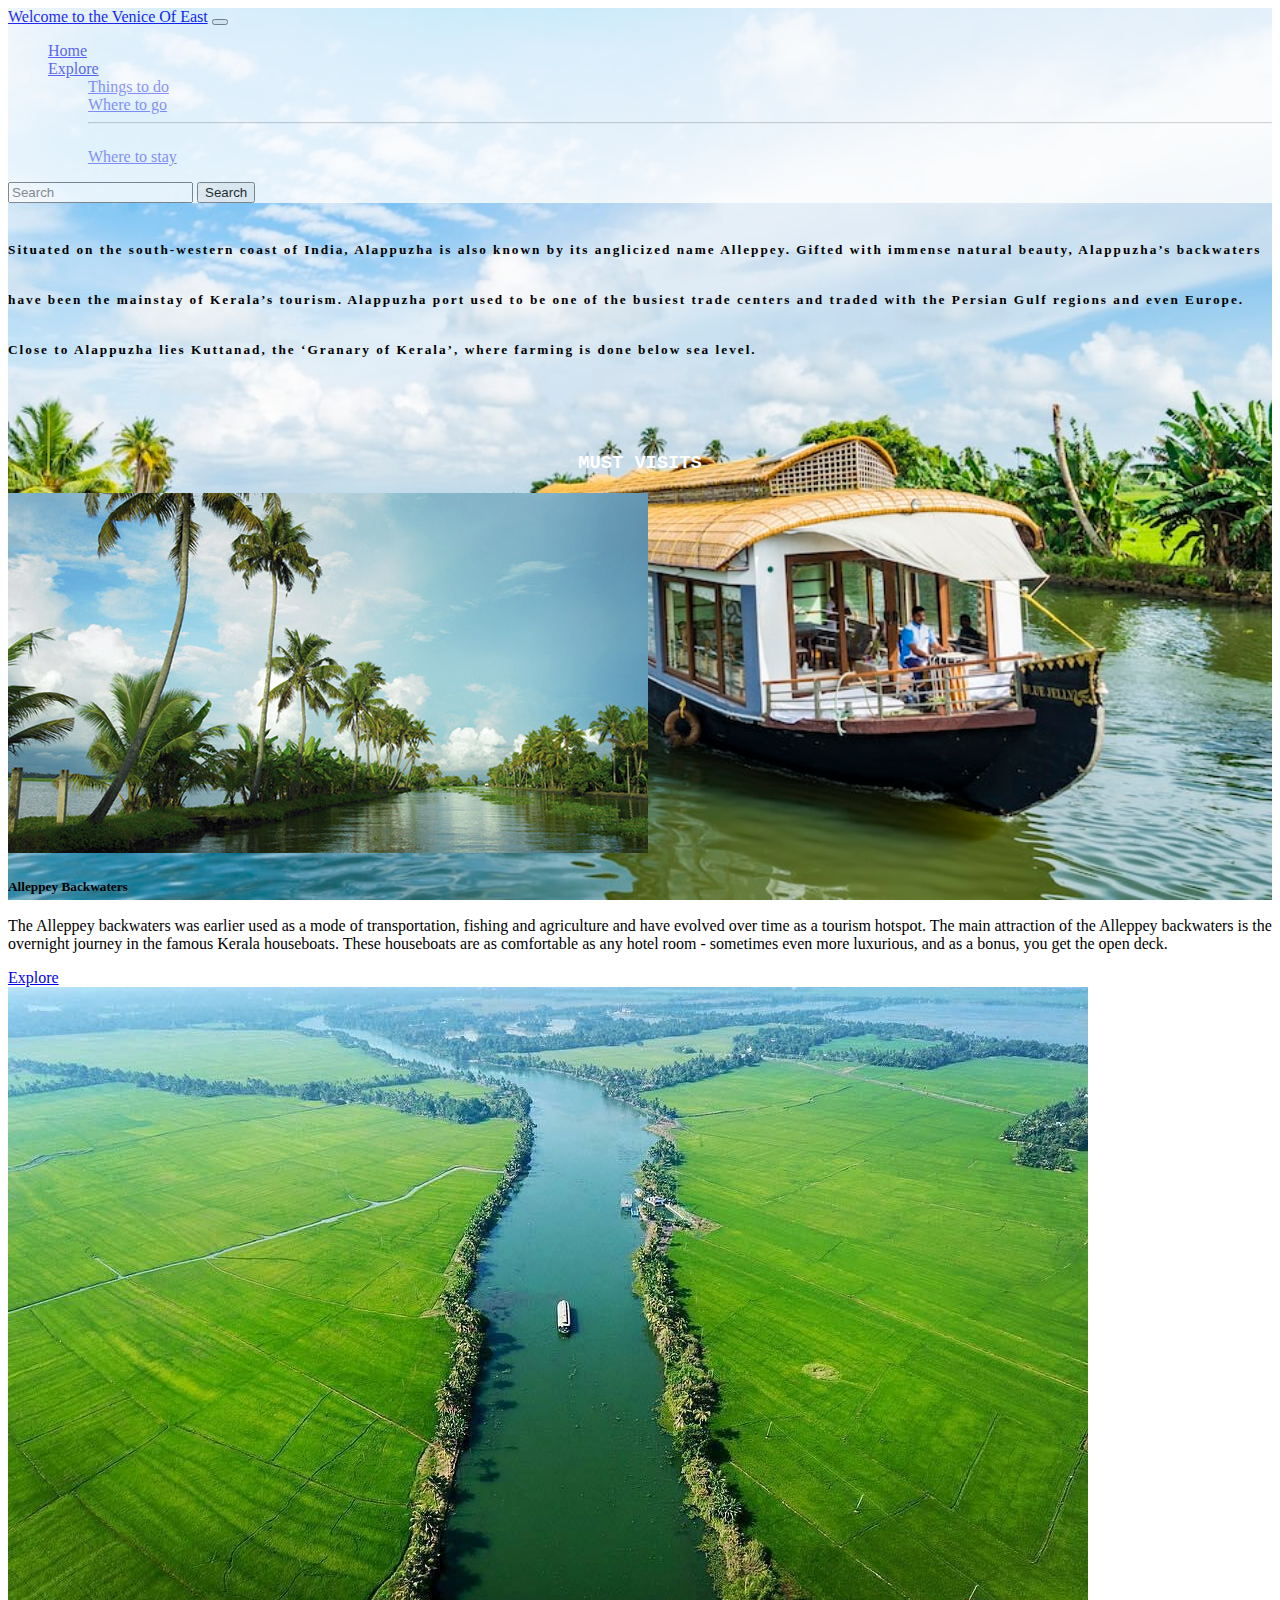
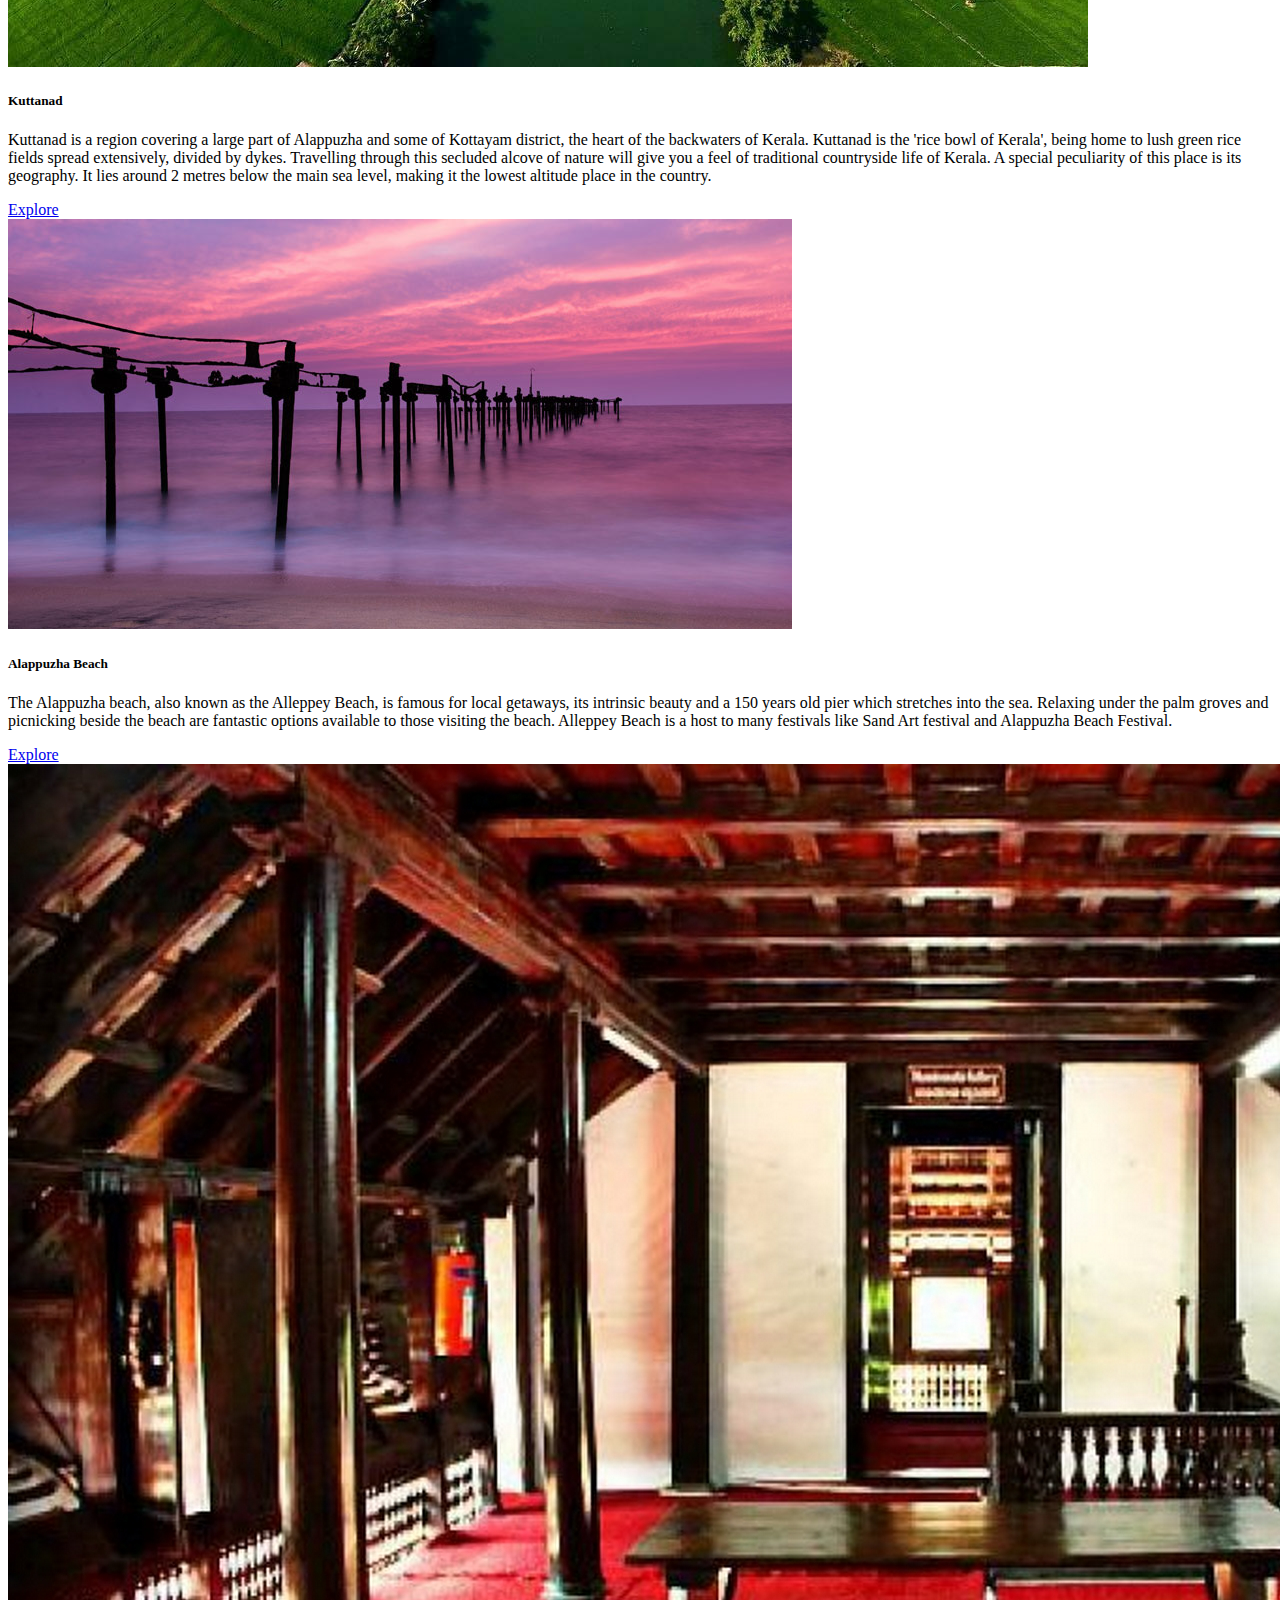
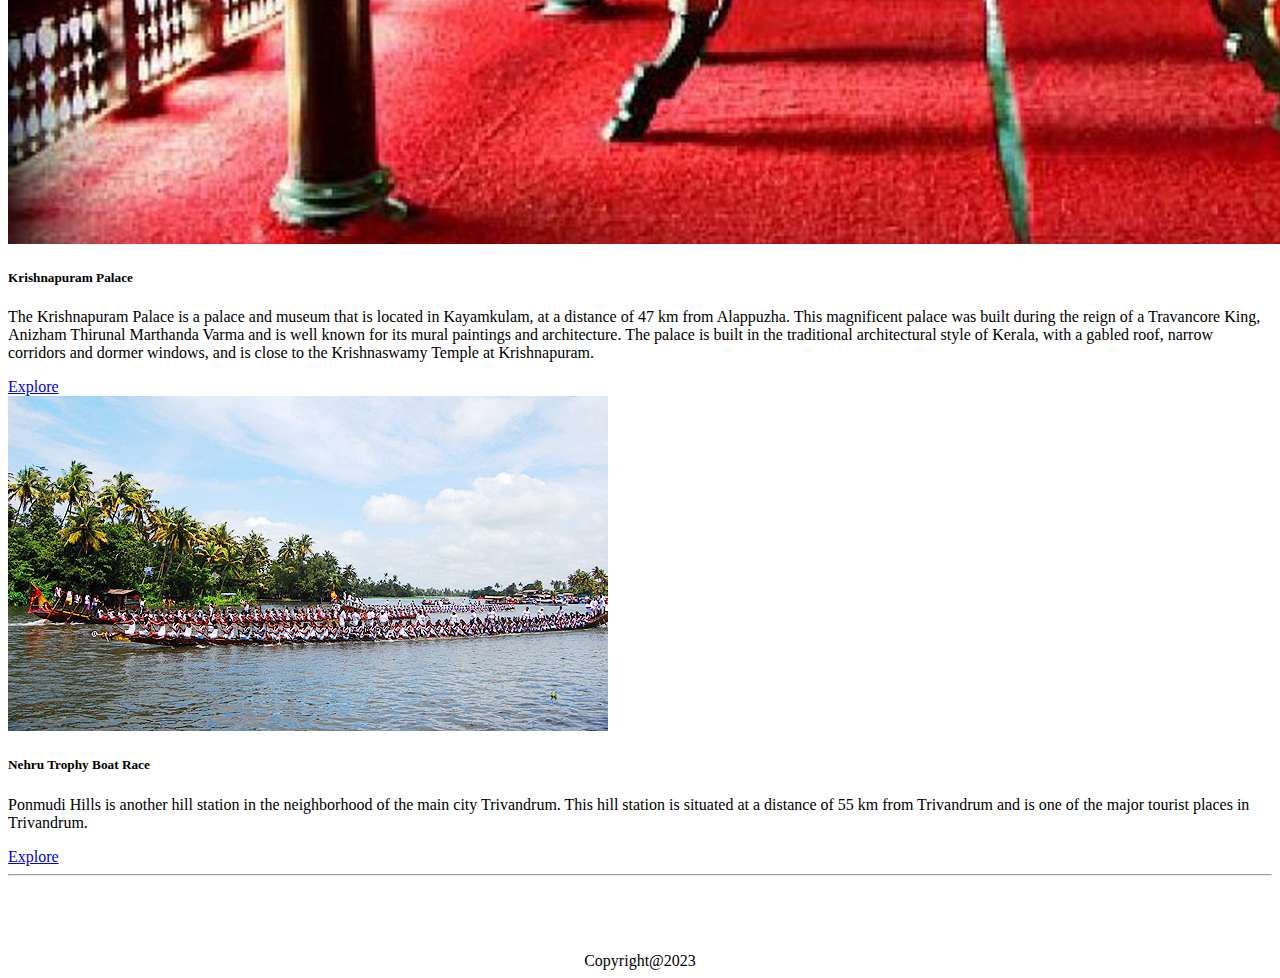
==== alpzha.html @ fbe46e3e "commit" ====
<!DOCTYPE html>
<html lang="en">

<head>
    <meta charset="UTF-8">
    <meta http-equiv="X-UA-Compatible" content="IE=edge">
    <meta name="viewport" content="width=device-width, initial-scale=1.0">
    <title>Alappuzha</title>

    <link href="https://cdn.jsdelivr.net/npm/bootstrap@5.3.0-alpha3/dist/css/bootstrap.min.css" rel="stylesheet"
        integrity="sha384-KK94CHFLLe+nY2dmCWGMq91rCGa5gtU4mk92HdvYe+M/SXH301p5ILy+dN9+nJOZ" crossorigin="anonymous">
    <script src="https://cdn.jsdelivr.net/npm/bootstrap@5.3.0-alpha3/dist/js/bootstrap.bundle.min.js"
        integrity="sha384-ENjdO4Dr2bkBIFxQpeoTz1HIcje39Wm4jDKdf19U8gI4ddQ3GYNS7NTKfAdVQSZe"
        crossorigin="anonymous"></script>
    <link rel="stylesheet" href="alpstyle.css">
</head>

<body>

    <div class="container">
        <div class="navi">
            <nav class="navbar navbar-expand-lg">
                <div class="container-fluid">
                    <a class="navbar-brand" href="#">Welcome to the Venice Of East</a>
                    <button class="navbar-toggler" type="button" data-bs-toggle="collapse"
                        data-bs-target="#navbarSupportedContent" aria-controls="navbarSupportedContent"
                        aria-expanded="false" aria-label="Toggle navigation">
                        <span class="navbar-toggler-icon"></span>
                    </button>
                    <div class="collapse navbar-collapse" id="navbarSupportedContent">
                        <ul class="navbar-nav me-auto mb-2 mb-lg-0">
                            <li class="nav-item">
                                <a class="nav-link active" aria-current="page" href="index.html">Home</a>
                            </li>

                            <li class="nav-item dropdown">
                                <a class="nav-link dropdown-toggle" href="#" role="button" data-bs-toggle="dropdown"
                                    aria-expanded="false">
                                    Explore
                                </a>
                                <ul class="dropdown-menu">
                                    <li><a class="dropdown-item" href="#">Things to do</a></li>
                                    <li><a class="dropdown-item" href="#">Where to go</a></li>
                                    <li>
                                        <hr class="dropdown-divider">
                                    </li>
                                    <li><a class="dropdown-item" href="#">Where to stay</a></li>
                                </ul>
                            </li>

                        </ul>
                        <form class="d-flex" role="search">
                            <input class="form-control me-2" type="search" placeholder="Search" aria-label="Search">
                            <button class="btn btn-outline-success" type="submit">Search</button>
                        </form>
                    </div>
                </div>
            </nav>
        </div>
        <div class="intro col-sm-12 col-md-8 col-lg-8 col-xl-8 text-white pt-5">
            <h5>

                Situated on the south-western coast of India, Alappuzha is also known by its anglicized name Alleppey.
                Gifted with immense natural beauty, Alappuzha’s backwaters have been the mainstay of Kerala’s tourism.
                Alappuzha port used to be one of the busiest trade centers and traded with the Persian Gulf regions and
                even Europe. Close to Alappuzha lies Kuttanad, the ‘Granary of Kerala’, where farming is done below sea
                level.
            </h5>


        </div>
        <br><br>

        <h3> MUST VISITS</h3>

        <!--card starts-->

        <div class="row row-cols-1 row-cols-md-3 g-4">
            <div class="col">
                <div class="card h-100">
                    <img src="images/districts/alpzha/backwater.jpg" class="card-img-top" alt="...">
                    <div class="card-body ">
                        <h5 class="card-title">Alleppey Backwaters</h5>
                        <p class="card-text">The Alleppey backwaters was earlier used as a mode of transportation,
                            fishing and agriculture and have evolved over time as a tourism hotspot. The main attraction
                            of the Alleppey backwaters is the overnight journey in the famous Kerala houseboats. These
                            houseboats are as comfortable as any hotel room - sometimes even more luxurious, and as a
                            bonus, you get the open deck.</p>
                    </div>
                    <div class="card-footer">
                        <a href="https://www.tourism-of-india.com/alleppey-backwaters.html"
                            class="text-body-secondary">Explore </a>
                    </div>
                </div>
            </div>
            <div class="col">
                <div class="card h-100">
                    <img src="images/districts/alpzha/kuttanaad.jpg" class="card-img-top" alt="...">
                    <div class="card-body">
                        <h5 class="card-title">Kuttanad</h5>
                        <p class="card-text">Kuttanad is a region covering a large part of Alappuzha and some of
                            Kottayam district, the heart of the backwaters of Kerala. Kuttanad is the 'rice bowl of
                            Kerala', being home to lush green rice fields spread extensively, divided by dykes.
                            Travelling through this secluded alcove of nature will give you a feel of traditional
                            countryside life of Kerala. A special peculiarity of this place is its geography. It lies
                            around 2 metres below the main sea level, making it the lowest altitude place in the
                            country.




                        </p>
                    </div>
                    <div class="card-footer">
                        <a href="https://en.wikipedia.org/wiki/Kuttanad" class="text-body-secondary">Explore </a>
                    </div>
                </div>
            </div>
            <div class="col">
                <div class="card h-100">
                    <img src="images/districts/alpzha/alappuzha-beach.jpg" class="card-img-top" alt="...">
                    <div class="card-body">
                        <h5 class="card-title">Alappuzha Beach</h5>
                        <p class="card-text">The Alappuzha beach, also known as the Alleppey Beach, is famous for local
                            getaways, its intrinsic beauty and a 150 years old pier which stretches into the sea.
                            Relaxing under the palm groves and picnicking beside the beach are fantastic options
                            available to those visiting the beach. Alleppey Beach is a host to many festivals like Sand
                            Art festival and Alappuzha Beach Festival.</p>
                    </div>
                    <div class="card-footer">
                        <a href="https://www.tourmyindia.com/beaches/alappuzha-beach.html"
                            class="text-body-secondary">Explore </a>
                    </div>
                </div>
            </div>
            <div class="col">
                <div class="card h-100">
                    <img src="images/districts/alpzha/krishnapuram-palace.jpg" class="card-img-top" alt="...">
                    <div class="card-body">
                        <h5 class="card-title">Krishnapuram Palace</h5>
                        <p class="card-text">The Krishnapuram Palace is a palace and museum that is located in
                            Kayamkulam, at a distance of 47 km from Alappuzha. This magnificent palace was built during
                            the reign of a Travancore King, Anizham Thirunal Marthanda Varma and is well known for its
                            mural paintings and architecture. The palace is built in the traditional architectural style
                            of Kerala, with a gabled roof, narrow corridors and dormer windows, and is close to the
                            Krishnaswamy Temple at Krishnapuram. </p>
                    </div>
                    <div class="card-footer">
                        <a href="https://en.wikipedia.org/wiki/Krishnapuram_Palace"
                            class="text-body-secondary">Explore </a>
                    </div>
                </div>
            </div>
            <div class="col">
                <div class="card h-100">
                    <img src="images/districts/alpzha/NehruBoatRace_Main.jpg" class="card-img-top" alt="...">
                    <div class="card-body">
                        <h5 class="card-title">Nehru Trophy Boat Race</h5>
                        <p class="card-text">Ponmudi Hills is another hill station in the neighborhood of the main city
                            Trivandrum. This hill station is
                            situated at a distance of 55 km from Trivandrum and is one of the major tourist places in
                            Trivandrum.</p>
                    </div>
                    <div class="card-footer">
                        <a href="https://nehrutrophy.nic.in/"
                            class="text-body-secondary">Explore </a>
                    </div>
                </div>
            </div>
        </div>
        <hr>
        <br>

        <a style=color:white href="index.html">
            <p></p>Go back to home page>></p>
        </a>
    </div>
    <footer>Copyright@2023</footer>

</body>

</html>
---- alpstyle.css ----
.navi{
    background-color:white;
    opacity: .8;
    
    
    }
    .container{
    width: 100%;
      height:px;
      background-image: url("images/districts/alpzha/bg.jpg");
      background-size: cover;
      background-position: center;
      background-attachment: fixed;}
     
      .intro{
       
        text-align: left;
        text-justify: auto;
        opacity:1;
        line-height:50px;
        letter-spacing: 2px;
        font-family:Cambria, Cochin, Georgia, Times, 'Times New Roman', serif;
       
      
      }
      h3
      {
        color:white;
        text-align: center;
        font-family: 'Courier New', Courier, monospace;
    opacity: 1px;  
    
    }
      ul{
        color:white;
        opacity:.7;
      }
      footer{
        text-align: center;
      }
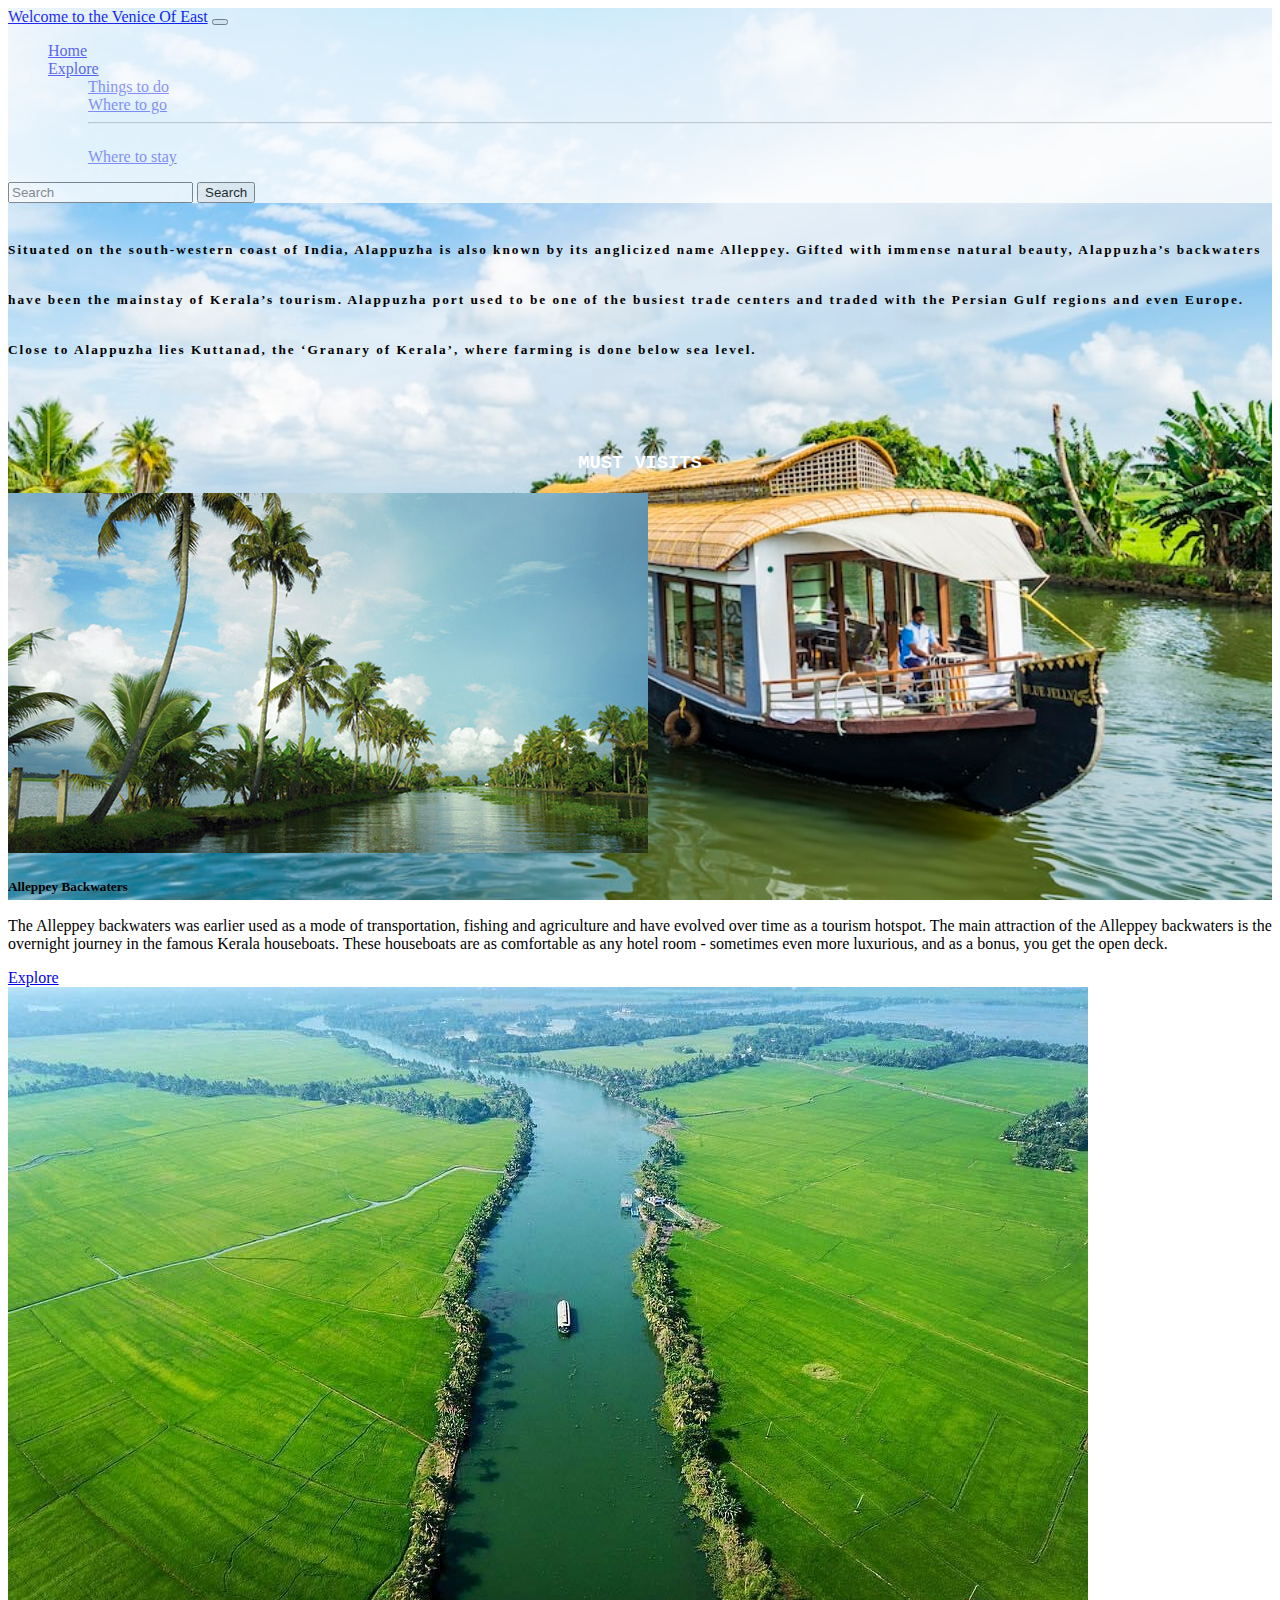
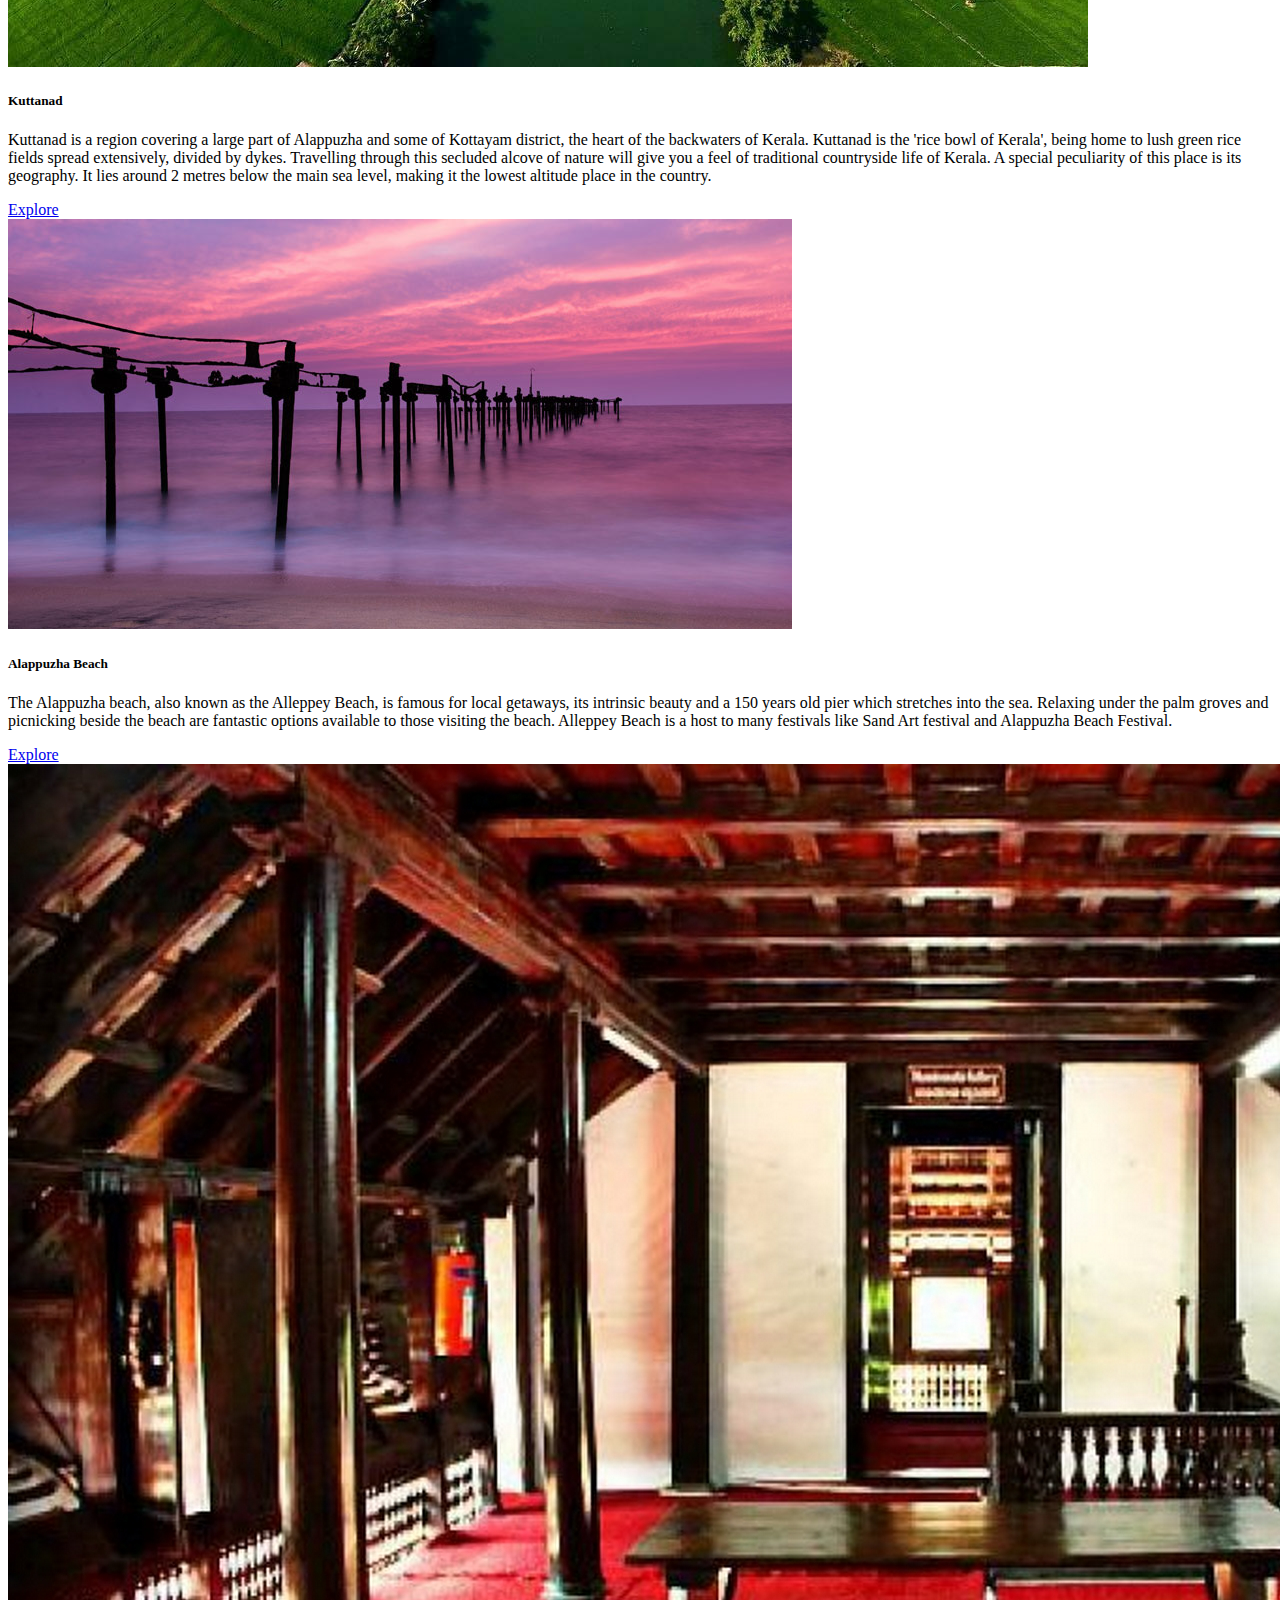
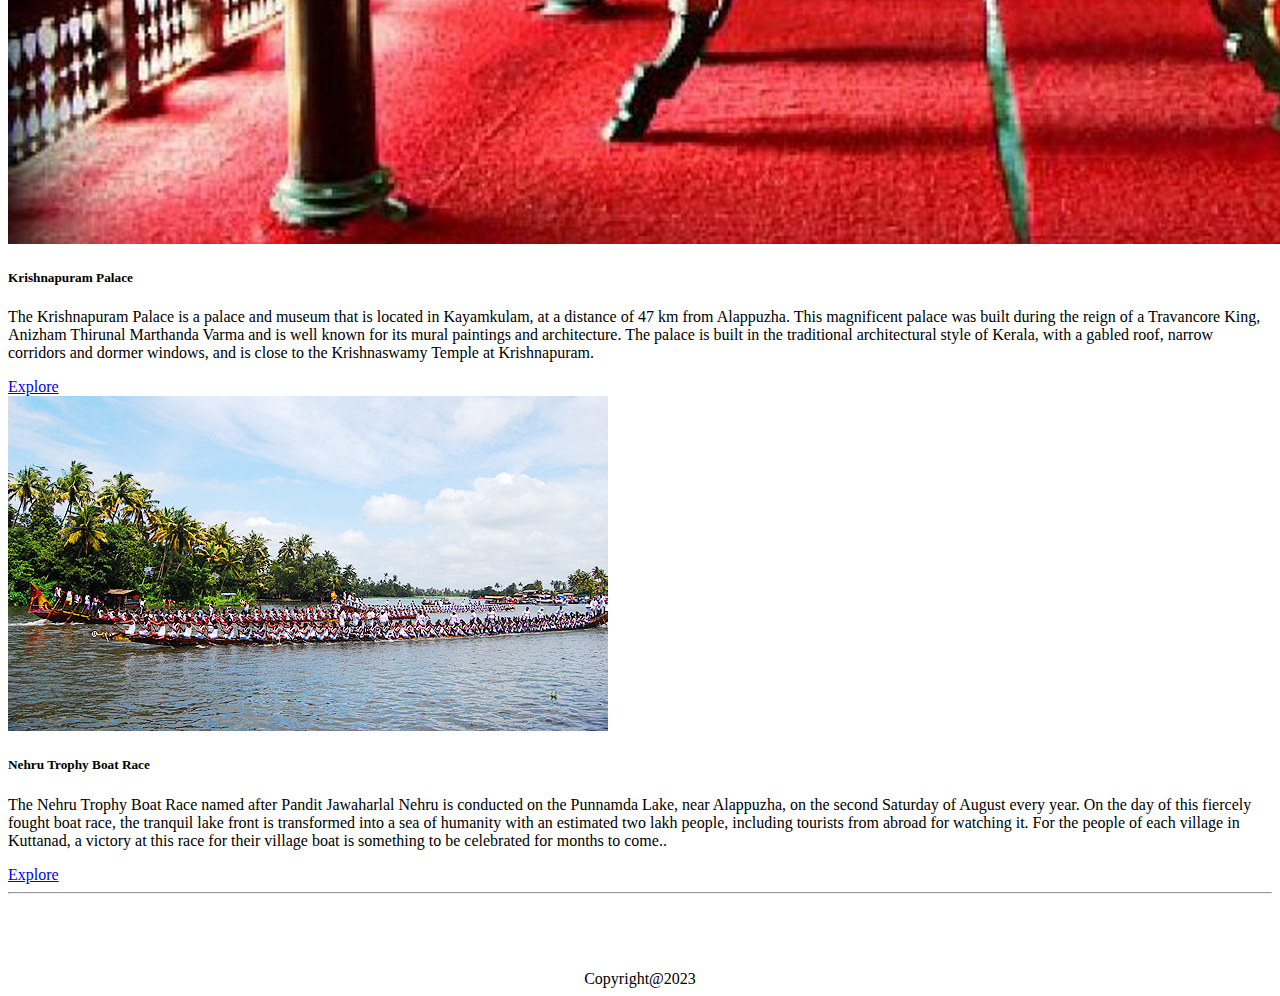
==== commit 13821682: "up alp" ====
--- a/alpzha.html
+++ b/alpzha.html
@@ -146,8 +146,8 @@
                             Krishnaswamy Temple at Krishnapuram. </p>
                     </div>
                     <div class="card-footer">
-                        <a href="https://en.wikipedia.org/wiki/Krishnapuram_Palace"
-                            class="text-body-secondary">Explore </a>
+                        <a href="https://en.wikipedia.org/wiki/Krishnapuram_Palace" class="text-body-secondary">Explore
+                        </a>
                     </div>
                 </div>
             </div>
@@ -156,14 +156,15 @@
                     <img src="images/districts/alpzha/NehruBoatRace_Main.jpg" class="card-img-top" alt="...">
                     <div class="card-body">
                         <h5 class="card-title">Nehru Trophy Boat Race</h5>
-                        <p class="card-text">Ponmudi Hills is another hill station in the neighborhood of the main city
-                            Trivandrum. This hill station is
-                            situated at a distance of 55 km from Trivandrum and is one of the major tourist places in
-                            Trivandrum.</p>
+                        <p class="card-text">The Nehru Trophy Boat Race named after Pandit Jawaharlal Nehru is conducted
+                            on the Punnamda Lake, near Alappuzha, on the second Saturday of August every year. On the
+                            day of this fiercely fought boat race, the tranquil lake front is transformed into a sea of
+                            humanity with an estimated two lakh people, including tourists from abroad for watching it.
+                            For the people of each village in Kuttanad, a victory at this race for their village boat is
+                            something to be celebrated for months to come..</p>
                     </div>
                     <div class="card-footer">
-                        <a href="https://nehrutrophy.nic.in/"
-                            class="text-body-secondary">Explore </a>
+                        <a href="https://nehrutrophy.nic.in/" class="text-body-secondary">Explore </a>
                     </div>
                 </div>
             </div>
